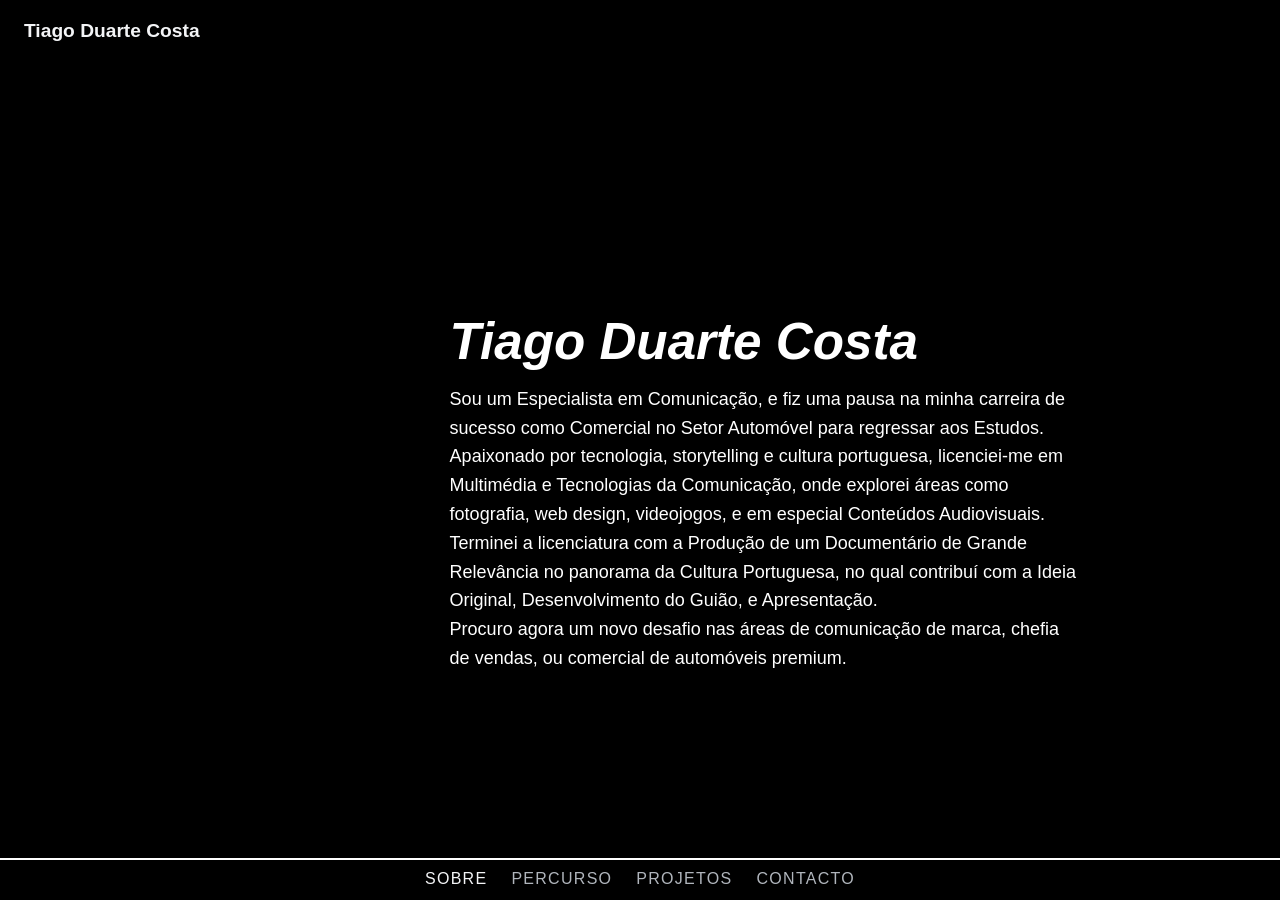
==== index.html @ 8beb22b6 "Redirect Sobre nav to index.html; change bottom-nav aria-label to Início" ====
<!doctype html>
<html lang="pt">
<head>
  <meta charset="utf-8">
  <meta name="viewport" content="width=device-width, initial-scale=1">
  <title>Portefólio Tiago - Sobre</title>
  <meta name="description" content="Portefólio Tiago - Sobre">
  <link rel="preconnect" href="https://fonts.googleapis.com">
  <link rel="preconnect" href="https://fonts.gstatic.com" crossorigin>
  <link href="https://api.fontshare.com/v2/css?f[]=cabinet-grotesk@400,500,700&f[]=general-sans@400,500,600,700&display=swap" rel="stylesheet">
  <link rel="stylesheet" href="./style-scene-cards-2-fixed.css">
</head>
<body>
  <a class="skip-link" href="#mainContent">Saltar para o conteúdo</a>
  <div class="page-background" aria-hidden="true"></div>

  <header class="site-header">
    <a href="./sobre.html" class="brand-mark" aria-label="Portefólio Tiago" data-fullname="Tiago Duarte Costa">Tiago Duarte Costa</a>
  </header>

  <main id="mainContent" class="experience-shell">
    <div class="road-stage">
      <div class="scene-layer" aria-hidden="true"><div class="scene-debug-line"></div></div>

      <div class="car-lane" aria-hidden="true">
        <div id="carWrapper" class="car-wrapper">
          <img id="carImage" class="car-image" src="./car-on.gif" alt="Carro">
        </div>
      </div>

      <section id="sobre" class="panel panel--ghost" aria-label="Sobre">
        <article class="road-card is-visible">
          <div class="road-card-inner">
            <p class="eyebrow"></p>
            <h1>Tiago Duarte Costa</h1>
            <p class="scene-copy">Sou um Especialista em Comunicação, e fiz uma pausa na minha carreira de sucesso como Comercial no Setor Automóvel para regressar aos Estudos. Apaixonado por tecnologia, storytelling e cultura portuguesa, licenciei-me em Multimédia e Tecnologias da Comunicação, onde explorei áreas como fotografia, web design, videojogos, e em especial Conteúdos Audiovisuais. Terminei a licenciatura com a Produção de um Documentário de Grande Relevância no panorama da Cultura Portuguesa, no qual contribuí com a Ideia Original, Desenvolvimento do Guião, e Apresentação.</p>
            <p class="scene-copy">Procuro agora um novo desafio nas áreas de comunicação de marca, chefia de vendas, ou comercial de automóveis premium.</p>
          </div>
        </article>
      </section>
    </div>
  </main>

  <nav class="bottom-nav" aria-label="Início">
    <a data-active="#sobre" href="./index.html" class="is-active">Sobre</a>

    <a data-active="#percurso" href="./percurso.html">Percurso</a>
    <a data-active="#projetos" href="./projetos.html">Projetos</a>
    <a data-active="#contacto" href="./contacto.html">Contacto</a>
  </nav>

  <script src="./shell-car-nav.js" defer></script>
</body>
</html>
---- style-scene-cards-2-fixed.css ----
:root{--text-xs:clamp(.75rem,.7rem + .25vw,.875rem);--text-sm:clamp(.875rem,.8rem + .35vw,1rem);--text-base:clamp(1rem,.95rem + .25vw,1.125rem);--space-2:.5rem;--space-3:.75rem;--space-4:1rem;--space-6:1.5rem;--space-8:2rem;--space-10:2.5rem;--color-bg:#0f1012;--color-text:#f3f4f6;--color-text-muted:#b0b5bc;--color-border:rgba(255,255,255,.1);--radius-full:9999px;--shadow-md:0 12px 32px rgba(0,0,0,.22);--transition-interactive:500ms cubic-bezier(.16,1,.3,1);--font-body:'General Sans',Inter,sans-serif;--font-display:'Cabinet Grotesk',Inter,sans-serif;--scene-baseline:150px;}
*{box-sizing:border-box;margin:0;padding:0}
html{scroll-behavior:smooth}
body{min-height:100dvh;height:100dvh;font-family:var(--font-body);font-size:var(--text-base);line-height:1.6;color:var(--color-text);background:var(--color-bg);overflow-x:hidden;overflow-y:hidden}

img{display:block;max-width:100%}
a,button{transition:all var(--transition-interactive)}
a{text-decoration:none;color:inherit}
.skip-link{position:absolute;left:-9999px}
.skip-link:focus{left:var(--space-4);top:var(--space-4);z-index:100;background:#4f98a3;color:#061115;padding:var(--space-3) var(--space-4);border-radius:.5rem}
.page-background{position:fixed;inset:0;z-index:-3;background:#000000}
.site-header{position:fixed;top:0;left:0;right:0;z-index:20;display:flex;align-items:center;justify-content:space-between;padding:var(--space-4) var(--space-6);pointer-events:none}
.site-header>*{pointer-events:auto}

.brand-mark{color:var(--color-text);font-size:1.2rem;font-weight:700;display:inline-flex;align-items:center;position:relative;white-space:nowrap}
.brand-mark::after{content:attr(data-fullname);position:absolute;left:0;top:50%;transform:translateY(-50%);opacity:0;transition:opacity 1200ms cubic-bezier(.16,1,.3,1)}
.brand-mark:hover::after,.brand-mark:focus-visible::after{opacity:1}
.brand-mark::after{pointer-events:none}
.sound-toggle{color:var(--color-text-muted);background:rgba(22,24,27,.78);border:1px solid var(--color-border);padding:.7rem 1rem;border-radius:var(--radius-full);backdrop-filter:blur(8px)}
.experience-shell,.road-stage,.horizontal-viewport{min-height:100svh;max-height:100svh;}


.road-stage{position:relative}
.scene-layer{position:fixed;inset:0;z-index:2;pointer-events:none}
.car-lane{position:fixed;left:0;right:0;bottom:2.5rem;z-index:6;pointer-events:none}
.car-lane::before{content:'';position:absolute;left:0;right:0;bottom:0;height:2px;background:#ffffff;z-index:1}
.car-wrapper{position:absolute;left:clamp(1.5rem,7vw,8rem);bottom:.1rem;width:min(256px,29vw);aspect-ratio:3 / 1.3;transform-origin:center bottom;will-change:transform;transition:transform 180ms ease;box-shadow:0 10px 24px rgba(0,0,0,0.4);z-index:2;}
.car-image{position:absolute;inset:0;width:100%;height:100%;object-fit:contain;z-index:1}
.horizontal-track{display:flex;width:max-content}
.panel{width:100vw;height:100svh;min-height:100svh;display:flex;align-items:flex-start;justify-content:flex-end;padding:clamp(4rem,8vh,10vh) clamp(4rem,8vw,10rem) 0 0}

.panel--ghost{background:transparent}

/* debug: cores por página */
#sobre{background:#000000;display:flex;align-items:center}
#sobre .road-card{transform:translateX(0) translateY(0) scale(.98);}
#sobre .road-card.is-visible{transform:translateX(0) translateY(0) scale(1);}

/* remove efeito de "sair lateralmente" no mobile para não o card sumir */
@media (max-width:768px){
  #sobre .road-card:not(.is-visible){transform:none;opacity:1;}
}

#percurso{background:#000000}
#projetos{background:#000000;position:relative}
#contacto{background:#000000}

/* ===== Percurso (painel #percurso) ===== */
.percurso-layout{width:100%;height:100%;display:block;padding:0;}
.percurso-title{font-family:var(--font-display);font-size:clamp(2rem,4vw,3.5rem);line-height:1.05;margin:0;padding:0 clamp(1rem,3vw,3rem) 0 clamp(1rem,3vw,3rem);}
.percurso-subtitle{margin-top:0.1rem;padding:0 clamp(1rem,3vw,3rem);font-size:clamp(1rem,1.3vw,1.2rem);color:rgba(255,255,255,.85);font-family:var(--font-body);letter-spacing:.01em;}
#percurso{position:relative;}

/* Linha temporal + 3 círculos */
.percurso-timeline{position:absolute;left:0;right:0;top:calc(100vh - 2.5rem - 98px - 11.0rem);padding:0 clamp(1rem,3vw,3rem);pointer-events:auto;}
.percurso-timeline-line{position:absolute;left:clamp(1rem,3vw,3rem);right:clamp(1rem,3vw,3rem);top:69px;height:5px;background:rgba(255,255,255,.24);transition:opacity 350ms ease, transform 350ms ease;}
/* quando um card está aberto, esconder o traço com suavidade */
#percurso.is-mode-1 .percurso-timeline-line,#percurso.is-mode-2 .percurso-timeline-line{opacity:0;transform:scaleX(.7);}

.percurso-icons{position:relative;display:flex;justify-content:space-between;align-items:flex-end;}
.percurso-point{width:138px;display:flex;flex-direction:column;align-items:center;}
.percurso-date{margin-top:1rem;font-size:var(--text-base);color:#ffffff;opacity:.9;font-family:var(--font-display);}

/* detalhe que abre ao clicar */
.percurso-detail{position:absolute;left:50%;transform:translate(-50%, 10px);right:auto;width:clamp(260px, 62vw, 640px);top:calc(45vh - 60px);margin:0;opacity:0;pointer-events:none;padding:clamp(1.5rem,3vw,2.25rem);border:none;border-radius:1rem;background:transparent;backdrop-filter:none;transition:opacity 350ms ease, transform 350ms ease, filter 350ms ease;}
.percurso-detail.is-open{opacity:1;transform:translate(-50%, 0);pointer-events:auto;}








/* reposicionamento por alvo (entre os botões) */
#percurso.is-mode-1 .percurso-detail[data-open-target="matecanigas"],
#percurso.is-mode-2 .percurso-detail[data-open-target="matecanigas"]{left:33%;transform:translate(-50%, 10px);} 


#percurso.is-mode-1 .percurso-detail[data-open-target="toyota"],
#percurso.is-mode-2 .percurso-detail[data-open-target="toyota"]{left:70%;transform:translate(-50%, 10px);}

@media (max-width:768px){
  /* cards (textos maiores) sempre centrados */
  #sobre .road-card,
  #contacto .contacto-card{
    right:auto;
    left:50%;
    transform:translateX(-50%) translateY(18px) scale(.98);
  }

  #sobre .road-card.is-visible{
    transform:translateX(-50%) translateY(0) scale(1);
    opacity:1;
  }

  /* contacto-card já é exibido via classe `is-visible` no HTML */
  #contacto .contacto-card.is-visible{
    transform:translateX(-50%) translateY(0) scale(1);
    opacity:1;
  }



  /* em telas pequenas queremos o card sempre centrado (sem “left:33% / 70%”) */
  #percurso.is-mode-1 .percurso-detail[data-open-target="matecanigas"],
  #percurso.is-mode-2 .percurso-detail[data-open-target="matecanigas"],
  #percurso.is-mode-1 .percurso-detail[data-open-target="toyota"],
  #percurso.is-mode-2 .percurso-detail[data-open-target="toyota"]{
    left:50%;
    transform:translate(-50%, 10px);
  }

  /* evitar que o overlay desça demais */
  #percurso .percurso-detail{
    top:44vh;
  }
}



.percurso-detail-title{font-family:var(--font-display);font-size:clamp(2rem,4vw,3.5rem);line-height:1.05;color:#ffffff;margin:0 0 var(--space-4);} 

.percurso-detail-title [data-detail-target]{display:none;}
#percurso.is-mode-1 .percurso-detail-title [data-detail-target="matecanigas"],
#percurso.is-mode-2 .percurso-detail-title [data-detail-target="toyota"]{display:inline;}

.percurso-detail-copy{color:rgba(255,255,255,.92);max-width:70ch;margin-bottom:0;}
.percurso-detail-copy [data-detail-target]{display:none;}
#percurso.is-mode-1 .percurso-detail-copy [data-detail-target="matecanigas"],
#percurso.is-mode-2 .percurso-detail-copy [data-detail-target="toyota"]{display:inline;}

/* estados dos botões */
#percurso.is-mode-1 .percurso-point:not([data-target="matecanigas"]) .percurso-icon,
#percurso.is-mode-2 .percurso-point:not([data-target="toyota"]) .percurso-icon{filter:brightness(.35);opacity:.25;transition:opacity 350ms ease, filter 350ms ease;}
#percurso.is-mode-1 .percurso-point:not([data-target="matecanigas"]):not([data-target="ua"]) .percurso-date,
#percurso.is-mode-2 .percurso-point:not([data-target="toyota"]):not([data-target="ua"]) .percurso-date{opacity:.25;transition:opacity 350ms ease, filter 350ms ease;}
#percurso.is-mode-1 .percurso-point[data-target="matecanigas"] .percurso-icon,
#percurso.is-mode-2 .percurso-point[data-target="toyota"] .percurso-icon{filter:none;opacity:1;}

.percurso-icon{width:138px;height:138px;border-radius:9999px;border:1px solid rgba(255,255,255,.2);background:rgba(255,255,255,.06);overflow:hidden;padding:0;cursor:pointer;}
.percurso-icon img{width:100%;height:100%;object-fit:cover;display:block;}

/* ===== Projetos: 3 cards centrais, media grande 16:9 ===== */
#projetos .percurso-layout{position:relative;}
#projetos .percurso-title,
#projetos .percurso-subtitle{text-align:left;}

#projetos .projetos-grid{
  margin:clamp(.75rem,2vh,1.5rem) clamp(1rem,3vw,3rem) 0;
  display:grid;
  grid-template-columns:minmax(130px,1fr) minmax(740px,1.8fr) minmax(220px,1fr);
  gap:1rem;
  align-items:stretch;
}
#projetos .projetos-card{
  border:none;
  border-radius:0;
  background:transparent;
  backdrop-filter:none;
  box-shadow:none;
  min-height:520px;
}

/* DEBUG: cores de fundo dos cards de Projetos */
#projetos .projetos-card--left{background:rgba(255,0,80,.12);}
#projetos .projetos-card--right{background:rgba(0,180,255,.12);}
#projetos .projetos-card--center{background:rgba(140,255,0,.10);}

#projetos .projetos-card--left,
#projetos .projetos-card--right{
  padding:1rem .9rem;
  display:flex;
  flex-direction:column;
  justify-content:space-between;
  gap:1rem;
}

#projetos .projetos-card--right{
  position:relative;
  align-items:stretch;
}
#projetos .projetos-card--center{padding:0;display:flex;align-items:center;justify-content:center;overflow:hidden}

/* DEBUG resize: fazer o card central ocupar mais espaço */
#projetos .projetos-grid{grid-template-columns:minmax(110px,1fr) minmax(740px,2.6fr) minmax(160px,0.9fr)}

#projetos .projetos-card--left{justify-content:space-between}
#projetos .projetos-card--right{justify-content:space-between}


#projetos .projetos-icons-vertical{
  position:static;
  padding:0;
  margin-top:auto;
  display:flex;
  flex-direction:row;
  justify-content:center;
  align-items:center;
  gap:.9rem;
  width:100%;
}
#projetos .projeto-point{width:auto;display:flex;align-items:center;justify-content:center}
#projetos .projeto-icon{width:92px;height:92px;border-radius:9999px;border:none;background:transparent;overflow:hidden;padding:0;cursor:pointer;display:grid;place-items:center}
#projetos .projeto-icon img{width:100%;height:100%;object-fit:cover;display:block}
#projetos .projeto-point:not(.is-active) .projeto-icon{filter:brightness(.45);opacity:.45}
#projetos .projeto-point.is-active .projeto-icon{filter:none;opacity:1}

#projetos .projetos-media-wrap{
  width:100%;
  height:100%;
  display:flex;
  align-items:center;
  justify-content:center;
}
#projetos .projetos-media{
  position:relative;
  width:100%;
  max-width:100%;
  aspect-ratio:16/9;
  border-radius:0;
  overflow:hidden;
  border:none;
  background:transparent;
}
#projetos .projetos-media-item{position:absolute;inset:0;opacity:0;pointer-events:none;transition:opacity 260ms ease}
#projetos .projetos-media-item.is-active{opacity:1;pointer-events:auto}
#projetos .projetos-media-item img,
#projetos .projetos-media-item video{width:100%;height:100%;object-fit:contain;display:block}
#projetos .projetos-media-item iframe{
  width:100%;
  height:100%;
  border:0;
  display:block;
}

#projetos .projetos-bottom-nav{
  display:flex;
  gap:.9rem;
  justify-content:center;
  align-items:center;
  order:1;
  margin-top:auto;
  margin-bottom:0;
  width:100%;
}



#projetos .projetos-particular-categories{
  display:flex;
  flex-direction:row;
  justify-content:center;
  align-items:center;
  gap:.9rem;
  width:100%;
  margin-top:auto;
}


#projetos .projetos-item-summary{
  order:2;
  flex:0 0 auto;
  width:100%;
  display:flex;
  flex-direction:column;
  justify-content:flex-end;
  align-items:center;
}

#projetos .projetos-particular-summaries{
  width:100%;
  display:flex;
  flex-direction:column;
  justify-content:flex-end;
  margin-top:auto;
}

#projetos .projetos-left-text-stack{
  width:100%;
  display:flex;
  flex-direction:column;
  justify-content:flex-end;
  flex:1;
}

/* Botões/categorias no card esquerdo (apenas descrição geral) */
#projetos .projetos-particular-summaries{
  width:100%;
  display:flex;
  flex-direction:column;
  justify-content:flex-end;
  align-items:center;
  gap:.9rem;
}


#projetos .projetos-particular-summaries .projetos-item-summary-text.is-active,
#projetos .projetos-particular-summaries .projetos-item-summary-text{
  display:block;
}

#projetos .projetos-detail-card{
  width:100%;
  display:flex;
  flex-direction:column;
  gap:1rem;
}




#projetos .projetos-nav-btn{
  width:92px;
  height:92px;
  border:none;
  border-radius:9999px;
  background:transparent;
  color:#fff;
  padding:0;
  cursor:pointer;
  display:grid;
  place-items:center;
}
#projetos .projetos-nav-btn img{width:100%;height:100%;object-fit:cover;display:block;border-radius:9999px}
#projetos .projetos-item-summary-text{display:none;color:rgba(255,255,255,.95);text-align:left}
#projetos .projetos-item-summary-text.is-active{display:block}
#projetos .projetos-item-summary-text h2{font-family:var(--font-display);font-size:clamp(1.1rem,2.1vw,1.55rem);color:#fff;margin:0 0 .25rem;line-height:1.15;font-style:normal}
#projetos .projetos-item-summary-text p{font-size:var(--text-base);color:rgba(255,255,255,.92);margin:0}


#projetos .projetos-detail-card,
#projetos .projetos-item-summary{
  width:100%;
  flex:1;
  display:flex;
  align-items:center;
  text-align:left;
}
#projetos .projetos-detail-item{display:none}
#projetos .projetos-detail-item.is-active{display:block}
#projetos .projetos-detail-item h3{
  font-family:var(--font-display);
  font-size:clamp(1.2rem,2.2vw,1.6rem);
  margin:0 0 .35rem;
  color:#fff;
}
#projetos .projetos-detail-item p,
#projetos .projetos-item-summary-text{
  max-width:40ch;
  margin:0;
  text-align:left;
  font-family:var(--font-body);
  font-size:var(--text-base);
  line-height:1.5;
  color:rgba(255,255,255,.92);
}

@media (max-width:1280px){
  #projetos .projetos-grid{grid-template-columns:minmax(120px,.9fr) minmax(620px,1.6fr) minmax(210px,.9fr)}
  #projetos .projetos-card{min-height:470px}
}
@media (max-width:900px){
  .percurso-icon{width:78px;height:78px;}
  .panel{height:100svh;min-height:100svh;}

  .percurso-icons{margin-top:10vh;}
  #projetos .projetos-grid{
    grid-template-columns:1fr;
    gap:.8rem;
  }
  #projetos .projetos-card{min-height:auto}
  #projetos .projetos-card--left{order:1;justify-content:flex-start}
  #projetos .projetos-card--center{order:2;padding:0}
  #projetos .projetos-card--right{order:3}
  #projetos .projetos-icons-vertical{margin-top:0;flex-direction:row;justify-content:center}
  #projetos .projeto-icon{width:78px;height:78px}
  #projetos .projetos-nav-btn{width:78px;height:78px}
}
@media (max-width:480px){
  .percurso-icon{width:66px;height:66px;}
  .percurso-icons{margin-top:9vh;}
  #projetos .projeto-icon{width:66px;height:66px}
  #projetos .projetos-nav-btn{width:66px;height:66px}
}

.road-card{width:min(700px,78vw);opacity:1;transform:translateX(0) translateY(18px) scale(.98);transition:transform 500ms ease;position:relative;right:clamp(2rem,5vw,5rem);left:auto}
.road-card.is-visible{transform:translateX(0) translateY(0) scale(1)}
/* Quando não está ativo, sai lateralmente sem fade */
.road-card:not(.is-visible){transform:translateX(-12vw) translateY(0) scale(.98)}
.road-card-inner{background:transparent;border:none;border-radius:1rem;padding:clamp(1.5rem,3vw,2.25rem);box-shadow:none;backdrop-filter:none}
.eyebrow{font-size:var(--text-xs);text-transform:uppercase;letter-spacing:.16em;color:#ffffff;margin-bottom:var(--space-4)}

h1{font-family:var(--font-display);font-style:italic;line-height:1.05;margin:0 0 var(--space-4);font-size:clamp(2rem,4vw,3.5rem);color:#ffffff}
h2{font-family:var(--font-display);line-height:1.05;margin:0 0 var(--space-4);font-size:clamp(1.75rem,3vw,2.75rem);color:#ffffff}

/* evitar que o título dentro do card de percurso exploda tamanho */
.percurso-detail-title{font-size:inherit}

p{margin:0;color:#ffffff;max-width:64ch}
.scene-copy{max-width:64ch}
.chip-row,.contact-list{display:flex;flex-wrap:wrap;gap:var(--space-3);margin-top:var(--space-6)}
.chip-row span,.contact-list a{border:1px solid var(--color-border);background:rgba(255,255,255,.02);border-radius:var(--radius-full);padding:.8rem 1rem;color:#ffffff}

.bottom-nav{position:fixed;left:50%;bottom:.75rem;transform:translateX(-50%);z-index:20;display:flex;gap:var(--space-6);flex-wrap:wrap;justify-content:center;padding:0;margin-top:0;background:transparent;border:none;border-radius:0;backdrop-filter:none;max-width:calc(100vw - 1.5rem);width:auto}
.bottom-nav a{display:inline-flex;align-items:center;justify-content:center;padding:0;border-radius:0;color:var(--color-text-muted);font-size:var(--text-sm);text-transform:uppercase;letter-spacing:.08em;white-space:nowrap;text-align:center;line-height:1.2;min-width:0;}
.bottom-nav a.is-active,.bottom-nav a:hover{color:var(--color-text);background:transparent}
/* ===== Contacto ===== */
#contacto .contacto-layout{
  position:relative;
  min-height:100%;
  display:block;
}
#contacto .contacto-card{
  width:min(700px,78vw);
  margin:clamp(2rem,8vh,5rem) 0 0 auto;
  right:auto;
  left:auto;
}
#contacto .contacto-card .road-card-inner{
  min-height:360px;
  display:flex;
  flex-direction:column;
  justify-content:space-between;
}
#contacto .contacto-bottom-links{
  margin-top:2rem;
  width:100%;
  display:flex;
  align-items:center;
  justify-content:center;
  gap:1.2rem;
}
#contacto .contacto-icon-link{
  width:86px;
  height:86px;
  display:grid;
  place-items:center;
  border:none;
  background:transparent;
  padding:0;
}
#contacto .contacto-icon-link img{
  width:100%;
  height:100%;
  object-fit:contain;
  display:block;
}


@media (max-width:900px){
  .page-background{background-size:auto;background-position:center}
  .car-wrapper{width:min(160px,36vw);bottom:0;left:clamp(1rem,6vw,2.5rem)}
  .road-card{width:min(90vw,700px);right:1rem;left:auto;display:none}
  #contacto .contacto-card{display:block;width:min(90vw,700px);right:1rem;left:auto}
  #contacto .contacto-bottom-links{bottom:calc(2.5rem + 2.4rem);gap:1rem}
  #contacto .contacto-icon-link{width:74px;height:74px}
  .panel{padding:10vh 1rem}
  .bottom-nav{gap:1.25rem;bottom:.85rem;max-width:calc(100vw - 2rem)}
  .bottom-nav a{font-size:.9rem}
}
@media (max-width:640px){
  .car-wrapper{width:min(110px,26vw);bottom:0;left:1.25rem}
  .panel{height:100svh;min-height:100svh;}

  #contacto .contacto-icon-link{width:66px;height:66px}
  .panel{padding:10vh .75rem}
  .bottom-nav{gap:1rem;bottom:.75rem;max-width:calc(100vw - 1.5rem)}
  .bottom-nav a{font-size:.85rem}
}
@media (max-width:480px){
  .car-wrapper{width:min(110px,42vw);bottom:0;left:1rem}
  .panel{height:100svh;min-height:100svh;}

  .panel{padding:9vh .75rem}
  .road-card{width:min(96vw,600px);right:.75rem;display:none}
  #contacto .contacto-card{display:block;width:min(96vw,600px);right:.75rem;left:auto}
  #contacto .contacto-bottom-links{bottom:calc(2.5rem + 2.1rem);gap:.8rem}
  #contacto .contacto-icon-link{width:58px;height:58px}

  /* Navegação: impedir quebra para 2 linhas em 375px */
  .bottom-nav{
    gap:.65rem;
    bottom:.65rem;
    max-width:calc(100vw - 1rem);
    flex-wrap:nowrap;
    white-space:nowrap;
    overflow:hidden;
  }
  .bottom-nav a{
    font-size:.78rem;
    white-space:nowrap;
    flex:0 0 auto;
    line-height:1;
  }
}
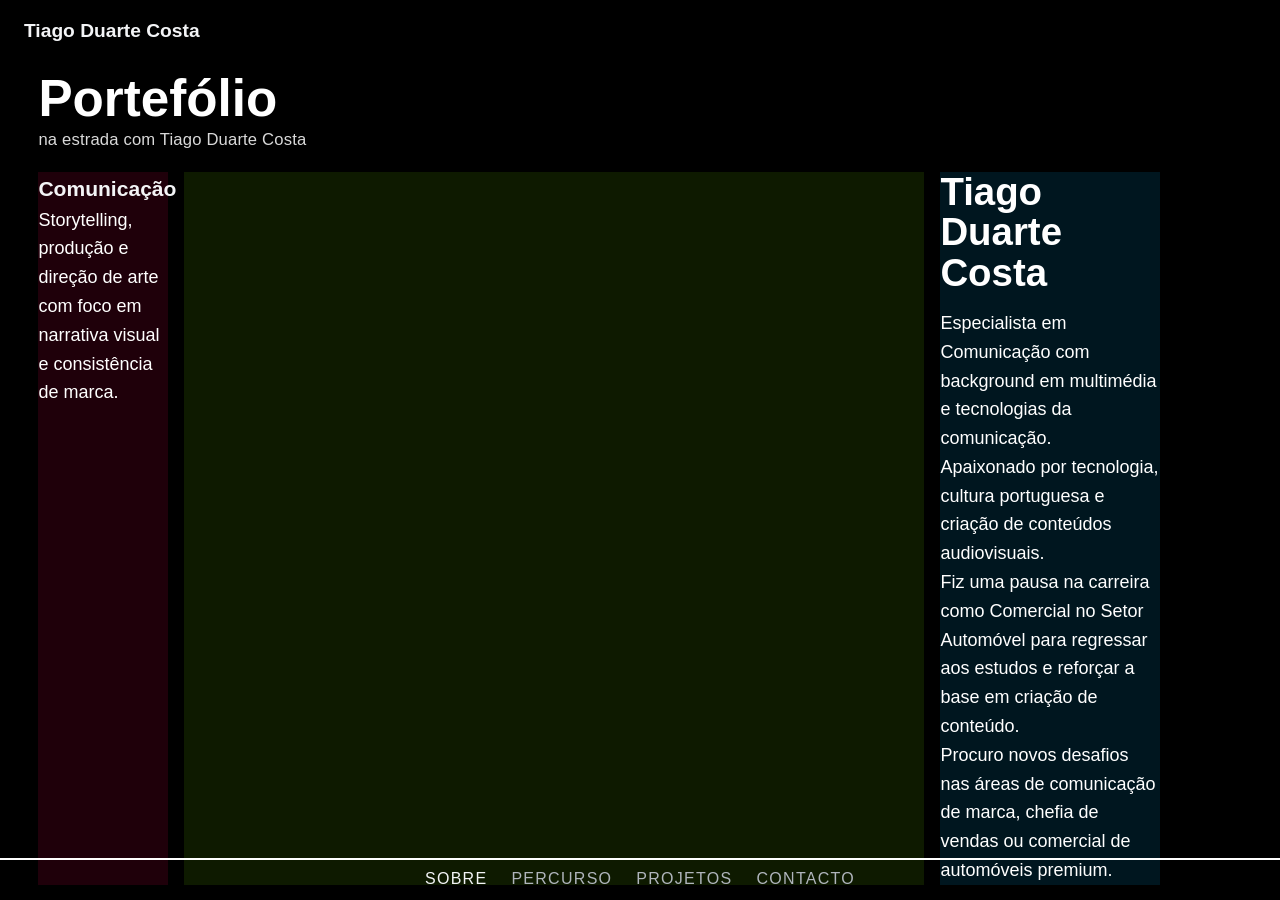
==== commit 306d3918: "Unify 3-card grid across pages; refactor percurso" ====
--- a/index.html
+++ b/index.html
@@ -29,17 +29,45 @@
       </div>
 
       <section id="sobre" class="panel panel--ghost" aria-label="Sobre">
-        <article class="road-card is-visible">
-          <div class="road-card-inner">
-            <p class="eyebrow"></p>
-            <h1>Tiago Duarte Costa</h1>
-            <p class="scene-copy">Sou um Especialista em Comunicação, e fiz uma pausa na minha carreira de sucesso como Comercial no Setor Automóvel para regressar aos Estudos. Apaixonado por tecnologia, storytelling e cultura portuguesa, licenciei-me em Multimédia e Tecnologias da Comunicação, onde explorei áreas como fotografia, web design, videojogos, e em especial Conteúdos Audiovisuais. Terminei a licenciatura com a Produção de um Documentário de Grande Relevância no panorama da Cultura Portuguesa, no qual contribuí com a Ideia Original, Desenvolvimento do Guião, e Apresentação.</p>
-            <p class="scene-copy">Procuro agora um novo desafio nas áreas de comunicação de marca, chefia de vendas, ou comercial de automóveis premium.</p>
+        <div class="percurso-layout sobre-layout" aria-label="Conteúdo Sobre">
+          <h1 class="percurso-title">Portefólio</h1>
+          <div class="percurso-subtitle">na estrada com Tiago Duarte Costa</div>
+
+          <div class="projetos-grid sobre-grid" aria-live="polite">
+            <article class="projetos-card projetos-card--left" aria-label="Descrição sobre (esquerda)">
+              <div class="projetos-detail-card">
+                <div class="projetos-detail-item is-active" data-projeto-detail="sobre-left">
+                  <h3>Comunicação</h3>
+                  <p>Storytelling, produção e direção de arte com foco em narrativa visual e consistência de marca.</p>
+                </div>
+              </div>
+            </article>
+
+            <article class="projetos-card projetos-card--center" aria-label="Resumo sobre (centro)">
+              <div class="road-card-inner">
+                <p class="eyebrow"></p>
+
+              </div>
+            </article>
+
+            <article class="projetos-card projetos-card--right" aria-label="Texto sobre (direita)">
+              <div class="projetos-bottom-nav" aria-label="Conteúdo sobre">
+                <div class="projetos-detail-item is-active" data-projeto-detail="sobre-right">
+                  <h2>Tiago Duarte Costa</h2>
+                  <p class="scene-copy">Especialista em Comunicação com background em multimédia e tecnologias da comunicação.</p>
+                  <p class="scene-copy">Apaixonado por tecnologia, cultura portuguesa e criação de conteúdos audiovisuais.</p>
+                  <p>Fiz uma pausa na carreira como Comercial no Setor Automóvel para regressar aos estudos e reforçar a base em criação de conteúdo.</p>
+                  <p class="scene-copy">Procuro novos desafios nas áreas de comunicação de marca, chefia de vendas ou comercial de automóveis premium.</p>
+                </div>
+              </div>
+            </article>
           </div>
-        </article>
+        </div>
       </section>
+
     </div>
   </main>
+
 
   <nav class="bottom-nav" aria-label="Início">
     <a data-active="#sobre" href="./index.html" class="is-active">Sobre</a>
--- a/style-scene-cards-2-fixed.css
+++ b/style-scene-cards-2-fixed.css
@@ -45,25 +45,35 @@
 #projetos{background:#000000;position:relative}
 #contacto{background:#000000}
 
+/* ===== Layout comum: 3 cards alinhados horizontalmente (como Projetos) ===== */
+/* mantém o padrão do #projetos.projetos-grid */
+.percurso-layout{width:100%;height:100%;display:block;padding:0;}
+
+/* sobre/contacto usam o mesmo grid “projetos” */
+#sobre .sobre-grid,
+#contacto .contacto-grid,
+#percurso .percurso-grid{ }
+
 /* ===== Percurso (painel #percurso) ===== */
-.percurso-layout{width:100%;height:100%;display:block;padding:0;}
+
 .percurso-title{font-family:var(--font-display);font-size:clamp(2rem,4vw,3.5rem);line-height:1.05;margin:0;padding:0 clamp(1rem,3vw,3rem) 0 clamp(1rem,3vw,3rem);}
 .percurso-subtitle{margin-top:0.1rem;padding:0 clamp(1rem,3vw,3rem);font-size:clamp(1rem,1.3vw,1.2rem);color:rgba(255,255,255,.85);font-family:var(--font-body);letter-spacing:.01em;}
 #percurso{position:relative;}
 
-/* Linha temporal + 3 círculos */
-.percurso-timeline{position:absolute;left:0;right:0;top:calc(100vh - 2.5rem - 98px - 11.0rem);padding:0 clamp(1rem,3vw,3rem);pointer-events:auto;}
-.percurso-timeline-line{position:absolute;left:clamp(1rem,3vw,3rem);right:clamp(1rem,3vw,3rem);top:69px;height:5px;background:rgba(255,255,255,.24);transition:opacity 350ms ease, transform 350ms ease;}
-/* quando um card está aberto, esconder o traço com suavidade */
-#percurso.is-mode-1 .percurso-timeline-line,#percurso.is-mode-2 .percurso-timeline-line{opacity:0;transform:scaleX(.7);}
-
-.percurso-icons{position:relative;display:flex;justify-content:space-between;align-items:flex-end;}
+/* ===== Percurso (novo): sem timeline/overlay antigo; depende dos cards (center + right) ===== */
+.percurso-timeline{display:none;}
+.percurso-icons{display:none;}
+.percurso-detail{display:none;}
+
+#percurso .percurso-grid{width:100%;}
+#percurso .projetos-card{min-height:520px;}
+#percurso .projetos-card--center{padding:0;display:flex;align-items:center;justify-content:center;overflow:hidden}
+#percurso .road-card-inner{background:transparent;min-height:420px;display:flex;flex-direction:column;justify-content:flex-end;}
+#percurso .percurso-left-actions{display:flex;flex-direction:column;gap:1.25rem;align-items:center;justify-content:flex-start;padding-top:clamp(1rem,4vh,3rem);}
+
 .percurso-point{width:138px;display:flex;flex-direction:column;align-items:center;}
 .percurso-date{margin-top:1rem;font-size:var(--text-base);color:#ffffff;opacity:.9;font-family:var(--font-display);}
 
-/* detalhe que abre ao clicar */
-.percurso-detail{position:absolute;left:50%;transform:translate(-50%, 10px);right:auto;width:clamp(260px, 62vw, 640px);top:calc(45vh - 60px);margin:0;opacity:0;pointer-events:none;padding:clamp(1.5rem,3vw,2.25rem);border:none;border-radius:1rem;background:transparent;backdrop-filter:none;transition:opacity 350ms ease, transform 350ms ease, filter 350ms ease;}
-.percurso-detail.is-open{opacity:1;transform:translate(-50%, 0);pointer-events:auto;}
 
 
 
@@ -81,7 +91,9 @@
 #percurso.is-mode-2 .percurso-detail[data-open-target="toyota"]{left:70%;transform:translate(-50%, 10px);}
 
 @media (max-width:768px){
-  /* cards (textos maiores) sempre centrados */
+  /* mobile: empilhar os 3 cards e manter largura controlada */
+  .scene-cards-3{grid-template-columns:1fr;gap:0;}
+
   #sobre .road-card,
   #contacto .contacto-card{
     right:auto;
@@ -89,16 +101,18 @@
     transform:translateX(-50%) translateY(18px) scale(.98);
   }
 
+
   #sobre .road-card.is-visible{
-    transform:translateX(-50%) translateY(0) scale(1);
+    transform:translateX(-50%) translateY(-50%) scale(1);
     opacity:1;
   }
 
   /* contacto-card já é exibido via classe `is-visible` no HTML */
   #contacto .contacto-card.is-visible{
-    transform:translateX(-50%) translateY(0) scale(1);
+    transform:translateX(-50%) translateY(-50%) scale(1);
     opacity:1;
   }
+
 
 
 
@@ -146,13 +160,17 @@
 #projetos .percurso-title,
 #projetos .percurso-subtitle{text-align:left;}
 
-#projetos .projetos-grid{
+#projetos .projetos-grid,
+.sobre-grid,
+.contacto-grid,
+.percurso-grid{
   margin:clamp(.75rem,2vh,1.5rem) clamp(1rem,3vw,3rem) 0;
   display:grid;
   grid-template-columns:minmax(130px,1fr) minmax(740px,1.8fr) minmax(220px,1fr);
   gap:1rem;
   align-items:stretch;
 }
+
 #projetos .projetos-card{
   border:none;
   border-radius:0;
@@ -166,6 +184,21 @@
 #projetos .projetos-card--left{background:rgba(255,0,80,.12);}
 #projetos .projetos-card--right{background:rgba(0,180,255,.12);}
 #projetos .projetos-card--center{background:rgba(140,255,0,.10);}
+
+/* DEBUG: cores de fundo por cards (reaproveitado para manter consistência) */
+#sobre .projetos-card--left{background:rgba(255,0,80,.12);}
+#sobre .projetos-card--center{background:rgba(140,255,0,.10);}
+#sobre .projetos-card--right{background:rgba(0,180,255,.12);}
+
+#percurso .projetos-card--left{background:rgba(255,0,80,.12);}
+#percurso .projetos-card--center{background:rgba(140,255,0,.10);}
+#percurso .projetos-card--right{background:rgba(0,180,255,.12);}
+
+#contacto .projetos-card--left{background:rgba(255,0,80,.12);}
+#contacto .projetos-card--center{background:rgba(140,255,0,.10);}
+#contacto .projetos-card--right{background:rgba(0,180,255,.12);}
+
+
 
 #projetos .projetos-card--left,
 #projetos .projetos-card--right{
@@ -391,7 +424,29 @@
 .road-card-inner{background:transparent;border:none;border-radius:1rem;padding:clamp(1.5rem,3vw,2.25rem);box-shadow:none;backdrop-filter:none}
 .eyebrow{font-size:var(--text-xs);text-transform:uppercase;letter-spacing:.16em;color:#ffffff;margin-bottom:var(--space-4)}
 
-h1{font-family:var(--font-display);font-style:italic;line-height:1.05;margin:0 0 var(--space-4);font-size:clamp(2rem,4vw,3.5rem);color:#ffffff}
+h1{font-family:var(--font-display);font-style:normal;line-height:1.05;margin:0 0 var(--space-4);font-size:clamp(2rem,4vw,3.5rem);color:#ffffff}
+
+/* H1 dentro das cards (não itálico): “h2 identico ao texto normal mas bold e um pouco maior” */
+.card-title{
+  font-family:var(--font-display);
+  font-style:normal;
+  font-weight:700;
+  font-size:clamp(1.1rem,1.35vw,1.35rem);
+  line-height:1.15;
+  margin:0 0 .35rem;
+  color:#ffffff;
+}
+
+/* Evitar que qualquer h1 dentro de cards (percurso) reapareça estilo global */
+#percurso .projetos-card h1{
+  font-size:inherit;
+  font-family:inherit;
+  font-style:normal;
+  font-weight:700;
+  margin:0 0 .35rem;
+}
+
+
 h2{font-family:var(--font-display);line-height:1.05;margin:0 0 var(--space-4);font-size:clamp(1.75rem,3vw,2.75rem);color:#ffffff}
 
 /* evitar que o título dentro do card de percurso exploda tamanho */
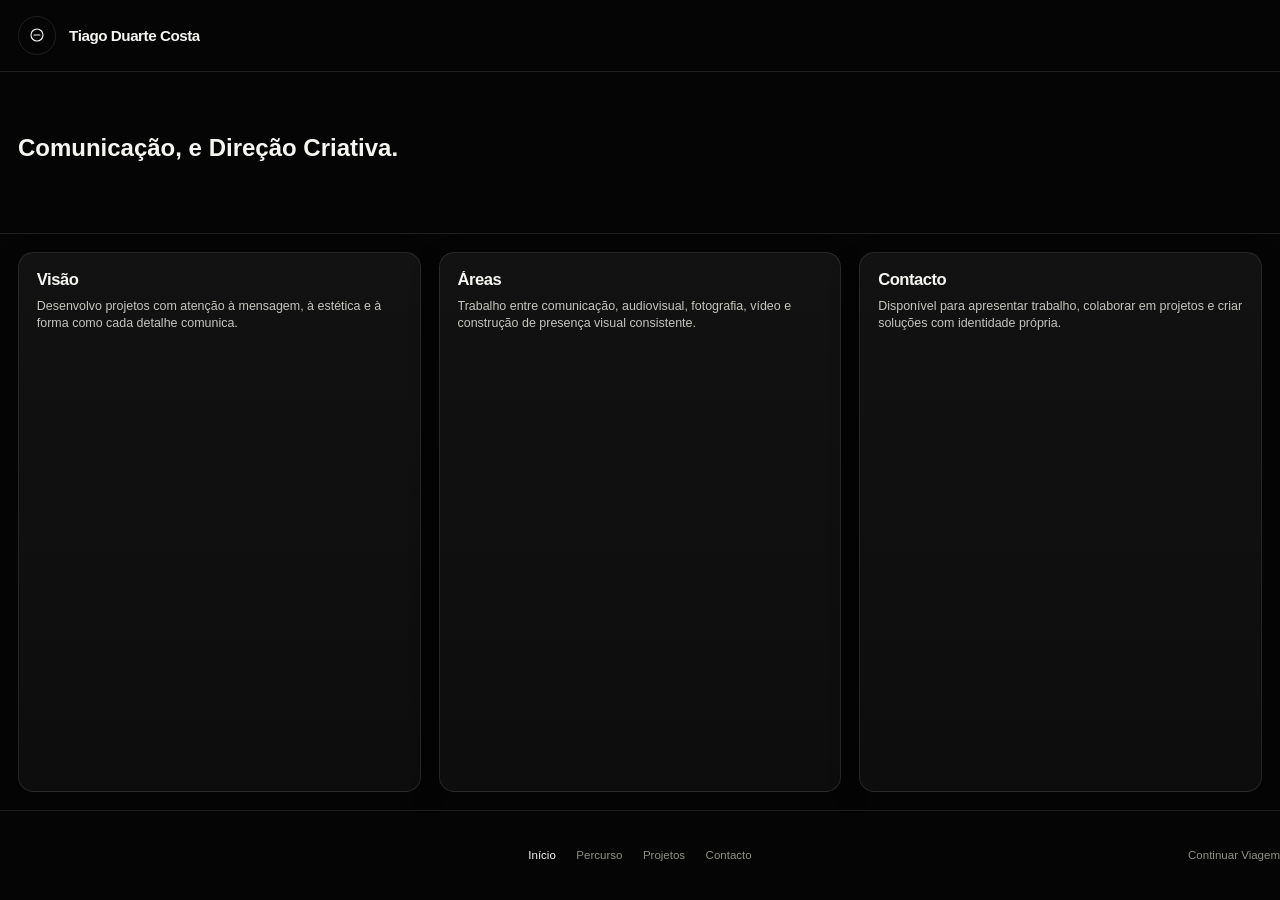
==== commit b8a7a7e1: "atualização do site" ====
--- a/index.html
+++ b/index.html
@@ -1,83 +1,84 @@
-<!doctype html>
+<!DOCTYPE html>
 <html lang="pt">
 <head>
-  <meta charset="utf-8">
-  <meta name="viewport" content="width=device-width, initial-scale=1">
-  <title>Portefólio Tiago - Sobre</title>
-  <meta name="description" content="Portefólio Tiago - Sobre">
-  <link rel="preconnect" href="https://fonts.googleapis.com">
-  <link rel="preconnect" href="https://fonts.gstatic.com" crossorigin>
-  <link href="https://api.fontshare.com/v2/css?f[]=cabinet-grotesk@400,500,700&f[]=general-sans@400,500,600,700&display=swap" rel="stylesheet">
-  <link rel="stylesheet" href="./style-scene-cards-2-fixed.css">
+  <meta charset="UTF-8">
+  <meta name="viewport" content="width=device-width, initial-scale=1.0">
+  <title>Tiago Duarte Costa — Index</title>
+  <link rel="stylesheet" href="style.css">
 </head>
 <body>
-  <a class="skip-link" href="#mainContent">Saltar para o conteúdo</a>
-  <div class="page-background" aria-hidden="true"></div>
+  <div class="page">
 
-  <header class="site-header">
-    <a href="./sobre.html" class="brand-mark" aria-label="Portefólio Tiago" data-fullname="Tiago Duarte Costa">Tiago Duarte Costa</a>
-  </header>
+    <header class="site-header">
+      <div class="site-header__inner">
+        <div class="site-logo" aria-label="Logo">
+          <!-- meter logo aqui -->
+          <svg width="18" height="18" viewBox="0 0 24 24" fill="none" aria-hidden="true">
+            <circle cx="12" cy="12" r="8" stroke="currentColor" stroke-width="1.5"/>
+            <path d="M8 12h8" stroke="currentColor" stroke-width="1.5" stroke-linecap="round"/>
+          </svg>
+        </div>
+        <p class="site-name">Tiago Duarte Costa</p>
+      </div>
+    </header>
 
-  <main id="mainContent" class="experience-shell">
-    <div class="road-stage">
-      <div class="scene-layer" aria-hidden="true"><div class="scene-debug-line"></div></div>
+    <section class="hero">
+      <div class="hero__inner">
+        <h2>Comunicação, e Direção Criativa.</h2>
+        <p></p>
+      </div>
+    </section>
 
-      <div class="car-lane" aria-hidden="true">
-        <div id="carWrapper" class="car-wrapper">
-          <img id="carImage" class="car-image" src="./car-on.gif" alt="Carro">
+    <main class="cards-section">
+      <div class="cards-section__inner">
+        <section class="cards-grid">
+
+          <article class="card">
+            <div class="card__content">
+              <h2>Visão</h2>
+              <p>Desenvolvo projetos com atenção à mensagem, à estética e à forma como cada detalhe comunica.</p>
+            </div>
+          </article>
+
+          <article class="card">
+            <div class="card__content">
+              <h2>Áreas</h2>
+              <p>Trabalho entre comunicação, audiovisual, fotografia, vídeo e construção de presença visual consistente.</p>
+            </div>
+          </article>
+
+          <article class="card">
+            <div class="card__content">
+              <h2>Contacto</h2>
+              <p>Disponível para apresentar trabalho, colaborar em projetos e criar soluções com identidade própria.</p>
+            </div>
+          </article>
+
+        </section>
+      </div>
+    </main>
+
+    <nav class="bottom-nav" aria-label="Navegação principal">
+      <div class="bottom-nav__inner">
+
+        <div class="bottom-nav__side bottom-nav__side--left is-hidden">
+          <a href="index.html">Voltar Atrás</a>
         </div>
+
+        <div class="bottom-nav__center">
+          <a href="index.html" class="is-active">Início</a>
+          <a href="percurso.html">Percurso</a>
+          <a href="projetos.html">Projetos</a>
+          <a href="contacto.html">Contacto</a>
+        </div>
+
+        <div class="bottom-nav__side bottom-nav__side--right">
+          <a href="percurso.html">Continuar Viagem</a>
+        </div>
+
       </div>
+    </nav>
 
-      <section id="sobre" class="panel panel--ghost" aria-label="Sobre">
-        <div class="percurso-layout sobre-layout" aria-label="Conteúdo Sobre">
-          <h1 class="percurso-title">Portefólio</h1>
-          <div class="percurso-subtitle">na estrada com Tiago Duarte Costa</div>
-
-          <div class="projetos-grid sobre-grid" aria-live="polite">
-            <article class="projetos-card projetos-card--left" aria-label="Descrição sobre (esquerda)">
-              <div class="projetos-detail-card">
-                <div class="projetos-detail-item is-active" data-projeto-detail="sobre-left">
-                  <h3>Comunicação</h3>
-                  <p>Storytelling, produção e direção de arte com foco em narrativa visual e consistência de marca.</p>
-                </div>
-              </div>
-            </article>
-
-            <article class="projetos-card projetos-card--center" aria-label="Resumo sobre (centro)">
-              <div class="road-card-inner">
-                <p class="eyebrow"></p>
-
-              </div>
-            </article>
-
-            <article class="projetos-card projetos-card--right" aria-label="Texto sobre (direita)">
-              <div class="projetos-bottom-nav" aria-label="Conteúdo sobre">
-                <div class="projetos-detail-item is-active" data-projeto-detail="sobre-right">
-                  <h2>Tiago Duarte Costa</h2>
-                  <p class="scene-copy">Especialista em Comunicação com background em multimédia e tecnologias da comunicação.</p>
-                  <p class="scene-copy">Apaixonado por tecnologia, cultura portuguesa e criação de conteúdos audiovisuais.</p>
-                  <p>Fiz uma pausa na carreira como Comercial no Setor Automóvel para regressar aos estudos e reforçar a base em criação de conteúdo.</p>
-                  <p class="scene-copy">Procuro novos desafios nas áreas de comunicação de marca, chefia de vendas ou comercial de automóveis premium.</p>
-                </div>
-              </div>
-            </article>
-          </div>
-        </div>
-      </section>
-
-    </div>
-  </main>
-
-
-  <nav class="bottom-nav" aria-label="Início">
-    <a data-active="#sobre" href="./index.html" class="is-active">Sobre</a>
-
-    <a data-active="#percurso" href="./percurso.html">Percurso</a>
-    <a data-active="#projetos" href="./projetos.html">Projetos</a>
-    <a data-active="#contacto" href="./contacto.html">Contacto</a>
-  </nav>
-
-  <script src="./shell-car-nav.js" defer></script>
+  </div>
 </body>
-</html>
-
+</html>
--- a/style.css
+++ b/style.css
@@ -0,0 +1,596 @@
+/* =========================================================
+   PORTFÓLIO TIAGO — BASE RESPONSIVA SEM SCROLL
+   Estrutura prevista:
+   body > .page
+          > header.site-header
+          > section.hero
+          > section.cards-section
+          > nav.bottom-nav
+   ========================================================= */
+
+:root {
+  --bg: #050505;
+  --surface: #0d0d0d;
+  --surface-2: #121212;
+  --border: rgba(255, 255, 255, 0.1);
+  --text: #f5f5f2;
+  --text-soft: #c6c6bf;
+  --text-muted: #8f8f88;
+  --accent: #ffffff;
+
+  --radius: clamp(12px, 1.2vw, 20px);
+
+  --space-1: clamp(0.35rem, 0.45vw, 0.5rem);
+  --space-2: clamp(0.5rem, 0.7vw, 0.8rem);
+  --space-3: clamp(0.75rem, 1vw, 1rem);
+  --space-4: clamp(1rem, 1.4vw, 1.35rem);
+  --space-5: clamp(1.25rem, 1.8vw, 1.8rem);
+  --space-6: clamp(1.5rem, 2.4vw, 2.4rem);
+
+  --header-h: clamp(58px, 8vh, 84px);
+  --hero-h: clamp(96px, 18vh, 180px);
+  --nav-h: clamp(68px, 10vh, 92px);
+
+  --name-size: clamp(0.95rem, 1vw, 1.15rem);
+  --h1-size: clamp(1.4rem, 3vw, 3.2rem);
+  --h2-size: clamp(1rem, 1.3vw, 1.35rem);
+  --p-size: clamp(0.78rem, 0.95vw, 1rem);
+  --nav-size: clamp(0.72rem, 0.85vw, 0.92rem);
+
+  --content-max: 1400px;
+  --shadow: 0 12px 30px rgba(0, 0, 0, 0.22);
+  --transition: 180ms cubic-bezier(0.16, 1, 0.3, 1);
+}
+
+*,
+*::before,
+*::after {
+  box-sizing: border-box;
+}
+
+html {
+  height: 100%;
+  -webkit-text-size-adjust: 100%;
+  text-size-adjust: 100%;
+}
+
+body {
+  margin: 0;
+  min-height: 100dvh;
+  height: 100dvh;
+  overflow: hidden;
+  background: var(--bg);
+  color: var(--text);
+  font-family: Inter, Arial, Helvetica, sans-serif;
+}
+
+img,
+svg {
+  display: block;
+  max-width: 100%;
+}
+
+a {
+  color: inherit;
+  text-decoration: none;
+}
+
+button {
+  font: inherit;
+}
+
+h1,
+h2,
+p {
+  margin: 0;
+  text-align: left;
+}
+
+.page {
+  width: 100%;
+  height: 100dvh;
+  display: grid;
+  grid-template-rows: var(--header-h) var(--hero-h) 1fr var(--nav-h);
+  overflow: hidden;
+}
+
+/* =========================================================
+   HEADER
+   ========================================================= */
+
+.site-header {
+  min-height: 0;
+  border-bottom: 1px solid var(--border);
+  padding-inline: var(--space-4);
+  display: flex;
+  align-items: center;
+}
+
+.site-header__inner {
+  width: min(100%, var(--content-max));
+  margin-inline: auto;
+  display: flex;
+  align-items: center;
+  gap: var(--space-3);
+  min-width: 0;
+}
+
+.site-logo {
+  width: clamp(34px, 3vw, 46px);
+  height: clamp(34px, 3vw, 46px);
+  border: 1px solid var(--border);
+  border-radius: 999px;
+  display: grid;
+  place-items: center;
+  flex: 0 0 auto;
+}
+
+.site-name {
+  font-size: var(--name-size);
+  font-weight: 650;
+  letter-spacing: -0.03em;
+  white-space: nowrap;
+  overflow: hidden;
+  text-overflow: ellipsis;
+}
+
+/* =========================================================
+   HERO
+   ========================================================= */
+
+.hero {
+  min-height: 0;
+  border-bottom: 1px solid var(--border);
+  padding-inline: var(--space-4);
+  display: flex;
+  align-items: center;
+}
+
+.hero__inner {
+  width: min(100%, var(--content-max));
+  margin-inline: auto;
+  display: flex;
+  flex-direction: column;
+  justify-content: center;
+  gap: var(--space-2);
+  min-width: 0;
+}
+
+.hero h1 {
+  font-size: var(--h1-size);
+  line-height: 0.96;
+  letter-spacing: -0.05em;
+  max-width: 14ch;
+}
+
+.hero p {
+  font-size: var(--p-size);
+  line-height: 1.4;
+  color: var(--text-soft);
+  max-width: 78ch;
+}
+
+/* =========================================================
+   CARDS SECTION
+   ========================================================= */
+
+.cards-section {
+  min-height: 0;
+  overflow: hidden;
+  padding: var(--space-4);
+}
+
+.cards-section__inner {
+  width: min(100%, var(--content-max));
+  height: 100%;
+  margin-inline: auto;
+  min-height: 0;
+}
+
+.cards-grid {
+  height: 100%;
+  min-height: 0;
+  display: grid;
+  grid-template-columns: repeat(3, minmax(0, 1fr));
+  gap: var(--space-4);
+}
+
+.card {
+  min-width: 0;
+  min-height: 0;
+  background: linear-gradient(180deg, var(--surface-2), var(--surface));
+  border: 1px solid var(--border);
+  border-radius: var(--radius);
+  box-shadow: var(--shadow);
+  overflow: hidden;
+
+  display: flex;
+  flex-direction: column;
+  justify-content: space-between;
+  padding: var(--space-4);
+  gap: var(--space-3);
+}
+
+.card__content {
+  display: flex;
+  flex-direction: column;
+  align-items: flex-start;
+  justify-content: flex-start;
+  gap: var(--space-2);
+  min-height: 0;
+  overflow: hidden;
+
+  /* garante previsibilidade do texto no canto superior esquerdo */
+  text-align: left;
+}
+
+
+
+.card h1 {
+  font-size: var(--h1-size);
+  line-height: 0.96;
+  letter-spacing: -0.04em;
+}
+
+.card h2 {
+  font-size: var(--h2-size);
+  line-height: 1.08;
+  letter-spacing: -0.03em;
+}
+
+.card p {
+  font-size: var(--p-size);
+  line-height: 1.42;
+  color: var(--text-soft);
+}
+
+.card__actions {
+  margin-top: auto;
+  width: 100%;
+  display: flex;
+  justify-content: center;
+  align-items: flex-end;
+  gap: var(--space-2);
+}
+
+.card__actions--stack {
+  flex-wrap: wrap;
+}
+
+/* botão genérico neutro */
+.card__button {
+  display: inline-flex;
+  align-items: center;
+  justify-content: center;
+  min-width: 0;
+  min-height: 0;
+  padding: 0;
+  width: auto;
+
+  background: transparent;
+  color: var(--text);
+  text-align: center;
+
+  border: none;
+  outline: none;
+  box-shadow: none;
+
+  transition: none;
+  transform: none;
+}
+
+
+
+.card__button:hover,
+.card__button:focus-visible {
+  background: transparent;
+  box-shadow: none;
+  transform: none;
+  transition: none;
+}
+
+
+/* =========================================================
+   LOGO CHOICE BUTTONS
+   ========================================================= */
+
+.logo-choice {
+  appearance: none;
+  -webkit-appearance: none;
+  display: inline-block;
+  background: transparent;
+  padding: 0;
+  margin: 0;
+  width: auto;
+  height: auto;
+  border: none;
+  outline: none;
+  box-shadow: none;
+  cursor: pointer;
+  transition: none;
+  transform: none;
+  line-height: 0;
+}
+
+.logo-choice img {
+  display: block;
+  width: clamp(46px, 5vw, 72px);
+  height: clamp(46px, 5vw, 72px);
+  object-fit: contain;
+}
+
+/* garante que o botão não “cresce” por default styles */
+.logo-choice:focus-visible {
+  outline: none;
+}
+
+
+.logo-choice img {
+  display: block;
+  width: clamp(46px, 5vw, 72px);
+  height: clamp(46px, 5vw, 72px);
+  object-fit: contain;
+}
+
+.logo-choice:hover,
+.logo-choice:focus-visible {
+  background: transparent;
+  box-shadow: none;
+  transform: none;
+  filter: none;
+  outline: none;
+  transition: none;
+}
+
+/* Estado único: sem background; quando false baixa opacity */
+.logo-choice[aria-pressed="false"] {
+  background: transparent;
+  opacity: 0.5;
+  filter: none;
+}
+
+.logo-choice[aria-pressed="true"] {
+  background: transparent;
+  opacity: 1;
+  filter: none;
+}
+
+
+
+
+/* =========================================================
+   BOTTOM NAV
+   ========================================================= */
+
+.bottom-nav {
+  min-height: 0;
+  border-top: 1px solid var(--border);
+  padding-inline: 0;
+  display: flex;
+  align-items: center;
+}
+
+.bottom-nav__inner {
+  width: min(100%, var(--content-max));
+  margin-inline: auto;
+  display: grid;
+  grid-template-columns: 1fr auto 1fr;
+  align-items: center;
+  gap: var(--space-3);
+  min-width: 0;
+}
+
+.bottom-nav__side {
+  font-size: var(--nav-size);
+  color: var(--text-soft);
+  white-space: nowrap;
+  overflow: hidden;
+  text-overflow: ellipsis;
+}
+
+.bottom-nav__side--left {
+  justify-self: start;
+}
+
+.bottom-nav__side--right {
+  justify-self: end;
+}
+
+.bottom-nav__center {
+  min-width: 0;
+  display: flex;
+  justify-content: center;
+  align-items: center;
+  gap: clamp(10px, 1.6vw, 24px);
+  flex-wrap: nowrap;
+}
+
+.bottom-nav__center a,
+.bottom-nav__side a {
+  font-size: var(--nav-size);
+  line-height: 1;
+  color: var(--text-muted);
+  transition: color var(--transition), opacity var(--transition);
+}
+
+.bottom-nav__center a:hover,
+.bottom-nav__center a:focus-visible,
+.bottom-nav__side a:hover,
+.bottom-nav__side a:focus-visible,
+.bottom-nav__center a.is-active {
+  color: var(--text);
+}
+
+/* =========================================================
+   TABLET
+   ========================================================= */
+
+@media (max-width: 900px) {
+  :root {
+    --hero-h: clamp(100px, 16vh, 150px);
+    --nav-h: clamp(72px, 10vh, 88px);
+  }
+
+  .cards-grid {
+    grid-template-columns: 1fr;
+    grid-template-rows: repeat(3, minmax(0, 1fr));
+  }
+
+  .hero h1,
+  .card h1 {
+    max-width: 18ch;
+  }
+}
+
+/* =========================================================
+   MOBILE SMALL
+   ========================================================= */
+
+@media (max-width: 560px) {
+  :root {
+    --header-h: clamp(52px, 8vh, 62px);
+    --hero-h: clamp(92px, 16vh, 128px);
+    --nav-h: clamp(78px, 12vh, 96px);
+
+    --space-2: 0.45rem;
+    --space-3: 0.6rem;
+    --space-4: 0.8rem;
+    --space-5: 1rem;
+
+    --name-size: 0.9rem;
+    --h1-size: clamp(1.08rem, 5vw, 1.45rem);
+    --h2-size: clamp(0.88rem, 3.5vw, 1rem);
+    --p-size: clamp(0.72rem, 3.2vw, 0.84rem);
+    --nav-size: clamp(0.62rem, 2.8vw, 0.72rem);
+  }
+
+  .site-header,
+  .hero,
+  .cards-section,
+  .bottom-nav {
+    padding-inline: var(--space-3);
+  }
+
+  .hero__inner {
+    gap: var(--space-1);
+  }
+
+  .cards-grid {
+    gap: var(--space-3);
+  }
+
+  .card {
+    padding: var(--space-3);
+    gap: var(--space-2);
+  }
+
+  .card__content {
+    gap: var(--space-1);
+  }
+
+  .logo-choice img {
+    width: clamp(40px, 12vw, 56px);
+    height: clamp(40px, 12vw, 56px);
+  }
+
+  .bottom-nav__inner {
+    grid-template-columns: 1fr;
+    grid-template-rows: auto auto auto;
+    justify-items: center;
+    text-align: center;
+    gap: 8px;
+    min-width: 0;
+    width: 100%;
+  }
+
+  /* garante que as laterais nunca “forçam” largura nem empurram para baixo */
+  .bottom-nav__side,
+  .bottom-nav__side--left,
+  .bottom-nav__side--right {
+    justify-self: center;
+    min-width: 0;
+    width: 100%;
+    white-space: normal;
+    overflow: hidden;
+    text-overflow: ellipsis;
+  }
+
+  .bottom-nav__side a {
+    display: inline-block;
+    max-width: 100%;
+    white-space: normal;
+    overflow: hidden;
+    text-overflow: ellipsis;
+  }
+
+  .bottom-nav__center {
+    gap: 10px;
+    flex-wrap: nowrap;
+    justify-content: center;
+    min-width: 0;
+  }
+}
+
+/* =========================================================
+   VERY SHORT HEIGHTS
+   ========================================================= */
+
+@media (max-height: 740px) {
+  :root {
+    --header-h: 52px;
+    --hero-h: 92px;
+    --nav-h: 70px;
+    --h1-size: clamp(1rem, 2vw, 1.8rem);
+    --h2-size: clamp(0.86rem, 1.2vw, 1rem);
+    --p-size: clamp(0.7rem, 0.95vw, 0.86rem);
+  }
+
+  .card {
+    padding: var(--space-3);
+    gap: var(--space-2);
+  }
+
+  .hero__inner,
+  .card__content {
+    gap: var(--space-1);
+  }
+
+  .logo-choice img {
+    width: clamp(38px, 4vw, 58px);
+    height: clamp(38px, 4vw, 58px);
+  }
+}
+
+@media (max-height: 620px) {
+  :root {
+    --header-h: 48px;
+    --hero-h: 82px;
+    --nav-h: 64px;
+    --h1-size: clamp(0.95rem, 1.8vw, 1.35rem);
+    --h2-size: clamp(0.8rem, 1vw, 0.92rem);
+    --p-size: clamp(0.66rem, 0.8vw, 0.76rem);
+    --nav-size: clamp(0.58rem, 0.7vw, 0.66rem);
+  }
+
+  .cards-section {
+    padding: var(--space-3);
+  }
+
+  .cards-grid {
+    gap: var(--space-2);
+  }
+
+  .card {
+    padding: var(--space-2);
+  }
+
+  .logo-choice img {
+    width: clamp(34px, 3.6vw, 50px);
+    height: clamp(34px, 3.6vw, 50px);
+  }
+}
+
+.is-hidden {
+  visibility: hidden;
+  pointer-events: none;
+}
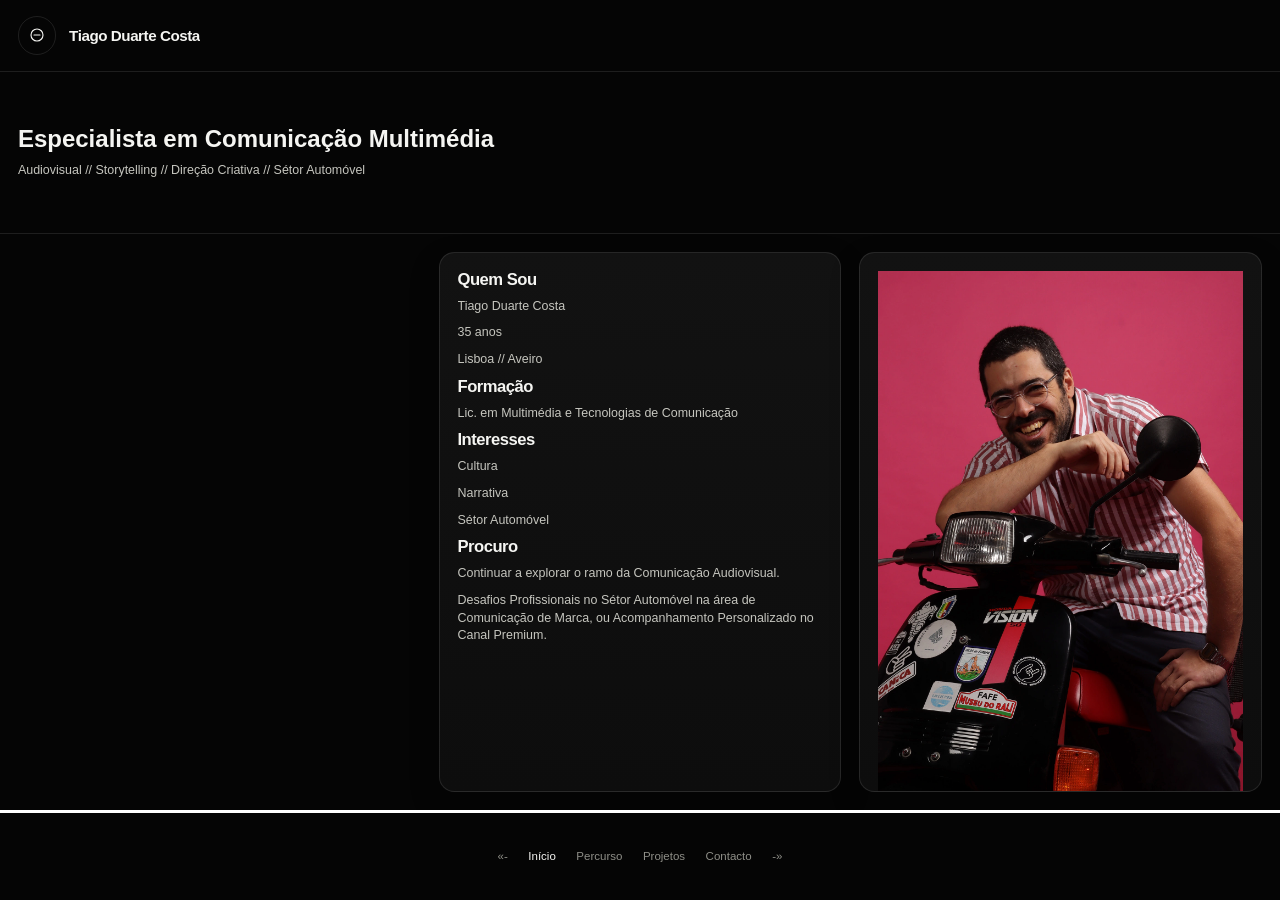
==== commit 80a19952: "atualização do site" ====
--- a/index.html
+++ b/index.html
@@ -6,7 +6,7 @@
   <title>Tiago Duarte Costa — Index</title>
   <link rel="stylesheet" href="style.css">
 </head>
-<body>
+<body class="index-page">
   <div class="page">
 
     <header class="site-header">
@@ -24,8 +24,8 @@
 
     <section class="hero">
       <div class="hero__inner">
-        <h2>Comunicação, e Direção Criativa.</h2>
-        <p></p>
+        <h2>Especialista em Comunicação Multimédia</h2>
+        <p>Audiovisual // Storytelling // Direção Criativa // Sétor Automóvel</p>
       </div>
     </section>
 
@@ -33,26 +33,37 @@
       <div class="cards-section__inner">
         <section class="cards-grid">
 
+          <article class="card is-hidden">
+            <div class="card__content"></div>
+          </article>
+
+
           <article class="card">
             <div class="card__content">
-              <h2>Visão</h2>
-              <p>Desenvolvo projetos com atenção à mensagem, à estética e à forma como cada detalhe comunica.</p>
+              <h2>Quem Sou</h2>
+              <p>Tiago Duarte Costa</p>
+              <p>35 anos</p>
+              <p>Lisboa // Aveiro</p>
+              <h2>Formação</h2>
+              <p>Lic. em Multimédia e Tecnologias de Comunicação</p>
+              <h2>Interesses</h2>
+              <p>Cultura</p>
+              <p>Narrativa</p>
+              <p>Sétor Automóvel</p>
+              <h2>Procuro</h2>
+              <p>Continuar a explorar o ramo da Comunicação Audiovisual.</p>
+              <p>Desafios Profissionais no Sétor Automóvel na área de Comunicação de Marca, ou Acompanhamento Personalizado no Canal Premium.</p>
             </div>
           </article>
 
           <article class="card">
-            <div class="card__content">
-              <h2>Áreas</h2>
-              <p>Trabalho entre comunicação, audiovisual, fotografia, vídeo e construção de presença visual consistente.</p>
-            </div>
+            <img
+              src="foto_perfil.webp"
+              alt="Foto de perfil"
+              loading="eager"
+            />
           </article>
 
-          <article class="card">
-            <div class="card__content">
-              <h2>Contacto</h2>
-              <p>Disponível para apresentar trabalho, colaborar em projetos e criar soluções com identidade própria.</p>
-            </div>
-          </article>
 
         </section>
       </div>
@@ -61,19 +72,21 @@
     <nav class="bottom-nav" aria-label="Navegação principal">
       <div class="bottom-nav__inner">
 
-        <div class="bottom-nav__side bottom-nav__side--left is-hidden">
-          <a href="index.html">Voltar Atrás</a>
-        </div>
+        <div class="bottom-nav__all-links">
+          <div class="bottom-nav__side bottom-nav__side--left">
+            <a href="contacto.html">«-</a>
+          </div>
 
-        <div class="bottom-nav__center">
-          <a href="index.html" class="is-active">Início</a>
-          <a href="percurso.html">Percurso</a>
-          <a href="projetos.html">Projetos</a>
-          <a href="contacto.html">Contacto</a>
-        </div>
+          <div class="bottom-nav__center">
+            <a href="index.html" class="is-active">Início</a>
+            <a href="percurso.html">Percurso</a>
+            <a href="projetos.html">Projetos</a>
+            <a href="contacto.html">Contacto</a>
+          </div>
 
-        <div class="bottom-nav__side bottom-nav__side--right">
-          <a href="percurso.html">Continuar Viagem</a>
+          <div class="bottom-nav__side bottom-nav__side--right">
+            <a href="percurso.html">-»</a>
+          </div>
         </div>
 
       </div>
--- a/style.css
+++ b/style.css
@@ -108,7 +108,6 @@
 
 .site-header__inner {
   width: min(100%, var(--content-max));
-  margin-inline: auto;
   display: flex;
   align-items: center;
   gap: var(--space-3);
@@ -148,7 +147,6 @@
 
 .hero__inner {
   width: min(100%, var(--content-max));
-  margin-inline: auto;
   display: flex;
   flex-direction: column;
   justify-content: center;
@@ -249,9 +247,13 @@
   width: 100%;
   display: flex;
   justify-content: center;
-  align-items: flex-end;
+  align-items: center;
   gap: var(--space-2);
-}
+
+  /* sobe os botões dentro do card (em vez de ficarem encostados ao fundo) */
+  padding-bottom: var(--space-2);
+}
+
 
 .card__actions--stack {
   flex-wrap: wrap;
@@ -364,21 +366,61 @@
 
 .bottom-nav {
   min-height: 0;
-  border-top: 1px solid var(--border);
+  border-top: 3px solid #ffffff;
   padding-inline: 0;
-  display: flex;
-  align-items: center;
-}
+  padding-block: 0;
+  display: flex;
+  align-items: center;
+}
+
+
+
 
 .bottom-nav__inner {
   width: min(100%, var(--content-max));
   margin-inline: auto;
-  display: grid;
-  grid-template-columns: 1fr auto 1fr;
-  align-items: center;
-  gap: var(--space-3);
+  display: flex;
+  align-items: center;
+  justify-content: center;
   min-width: 0;
-}
+  height: 100%;
+}
+
+
+.bottom-nav__all-links {
+  display: flex;
+  align-items: center;
+  justify-content: center;
+  gap: clamp(10px, 1.6vw, 24px);
+  flex-wrap: nowrap;
+  min-width: 0;
+  padding-block: 0;
+}
+
+
+.bottom-nav__all-links a,
+.bottom-nav__center a,
+.bottom-nav__side a {
+  font-size: var(--nav-size);
+  line-height: 1;
+  color: var(--text-muted);
+  transition: color var(--transition), opacity var(--transition);
+  display: inline-flex;
+  align-items: center;
+  justify-content: center;
+  padding: 0;
+  margin: 0;
+}
+
+
+
+.bottom-nav__all-links a:hover,
+.bottom-nav__all-links a:focus-visible,
+.bottom-nav__center a.is-active,
+.bottom-nav__side a.is-active {
+  color: var(--text);
+}
+
 
 .bottom-nav__side {
   font-size: var(--nav-size);
@@ -421,6 +463,7 @@
   color: var(--text);
 }
 
+
 /* =========================================================
    TABLET
    ========================================================= */
@@ -452,6 +495,15 @@
     --hero-h: clamp(92px, 16vh, 128px);
     --nav-h: clamp(78px, 12vh, 96px);
 
+    /* botões de contacto menores em ecrãs pequenos */
+    --contact-icon: clamp(26px, 8vw, 44px);
+
+    --space-2: 0.45rem;
+    --space-3: 0.6rem;
+    --space-4: 0.8rem;
+    --space-5: 1rem;
+
+
     --space-2: 0.45rem;
     --space-3: 0.6rem;
     --space-4: 0.8rem;
@@ -492,6 +544,13 @@
     width: clamp(40px, 12vw, 56px);
     height: clamp(40px, 12vw, 56px);
   }
+
+  /* Contacto (ícones nos botões) */
+  .contact-icon-button img {
+    width: var(--contact-icon);
+    height: var(--contact-icon);
+  }
+
 
   .bottom-nav__inner {
     grid-template-columns: 1fr;
@@ -502,6 +561,13 @@
     min-width: 0;
     width: 100%;
   }
+
+  .bottom-nav__all-links {
+    flex-wrap: nowrap;
+    width: 100%;
+    justify-content: center;
+  }
+
 
   /* garante que as laterais nunca “forçam” largura nem empurram para baixo */
   .bottom-nav__side,
@@ -585,12 +651,27 @@
   }
 
   .logo-choice img {
-    width: clamp(34px, 3.6vw, 50px);
+    width: clamp(26px, 3.6vw, 50px);
     height: clamp(34px, 3.6vw, 50px);
   }
+}
+
+.bottom-nav__side--hidden {
+  display: none !important;
 }
 
 .is-hidden {
   visibility: hidden;
   pointer-events: none;
-}+}
+
+/* =========================================================
+   HIGHLIGHT (texto com fundo branco)
+   ========================================================= */
+.highlight {
+  color: #ffffff !important;
+  background: #8a8a8a !important;
+  padding: 0.15em 0.35em;
+  border-radius: 0.35em;
+}
+
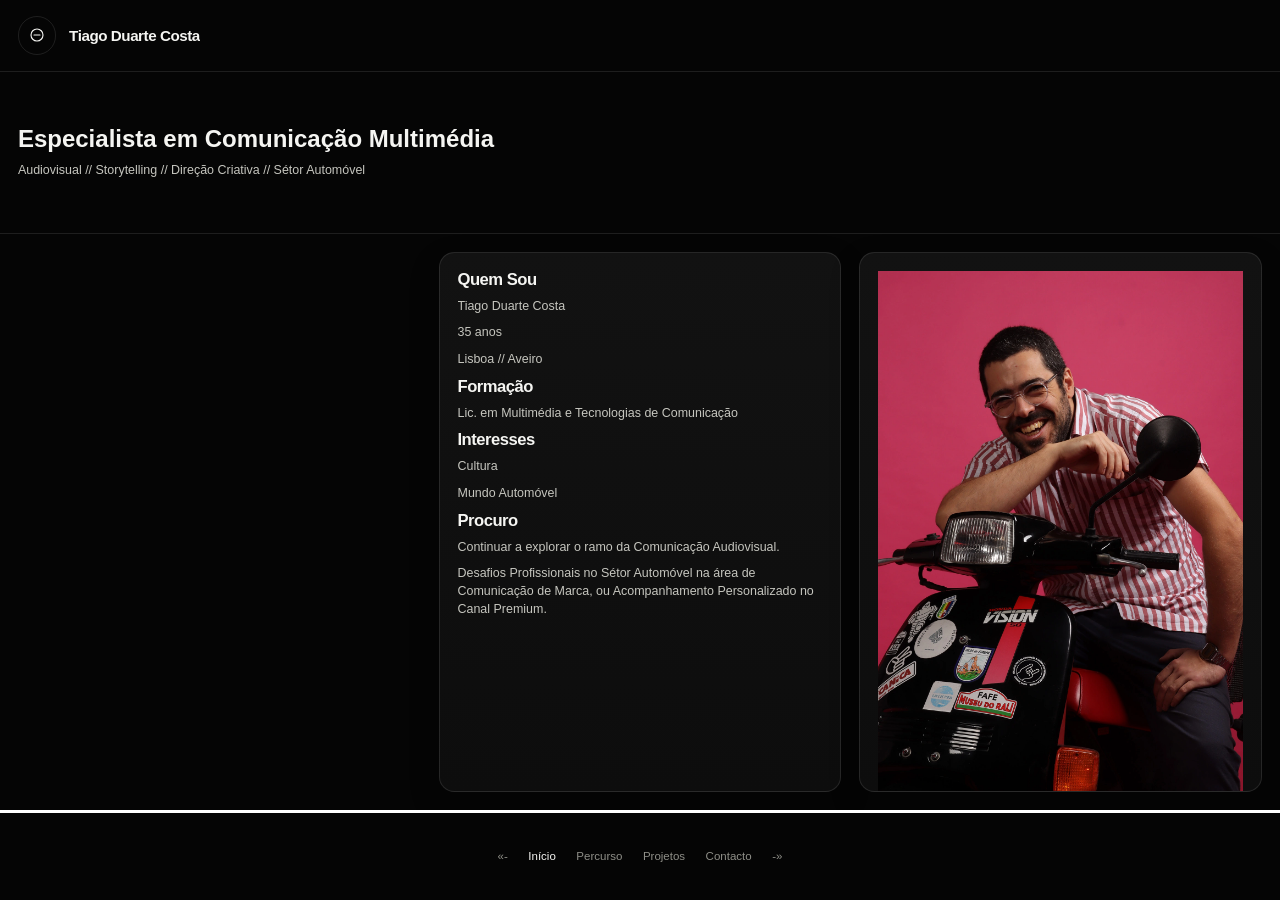
==== commit 1ccff3f5: "atualização do site" ====
--- a/index.html
+++ b/index.html
@@ -48,8 +48,7 @@
               <p>Lic. em Multimédia e Tecnologias de Comunicação</p>
               <h2>Interesses</h2>
               <p>Cultura</p>
-              <p>Narrativa</p>
-              <p>Sétor Automóvel</p>
+              <p>Mundo Automóvel</p>
               <h2>Procuro</h2>
               <p>Continuar a explorar o ramo da Comunicação Audiovisual.</p>
               <p>Desafios Profissionais no Sétor Automóvel na área de Comunicação de Marca, ou Acompanhamento Personalizado no Canal Premium.</p>
@@ -93,5 +92,7 @@
     </nav>
 
   </div>
+
+  <script src="page-transition.js"></script>
 </body>
-</html>+</html>
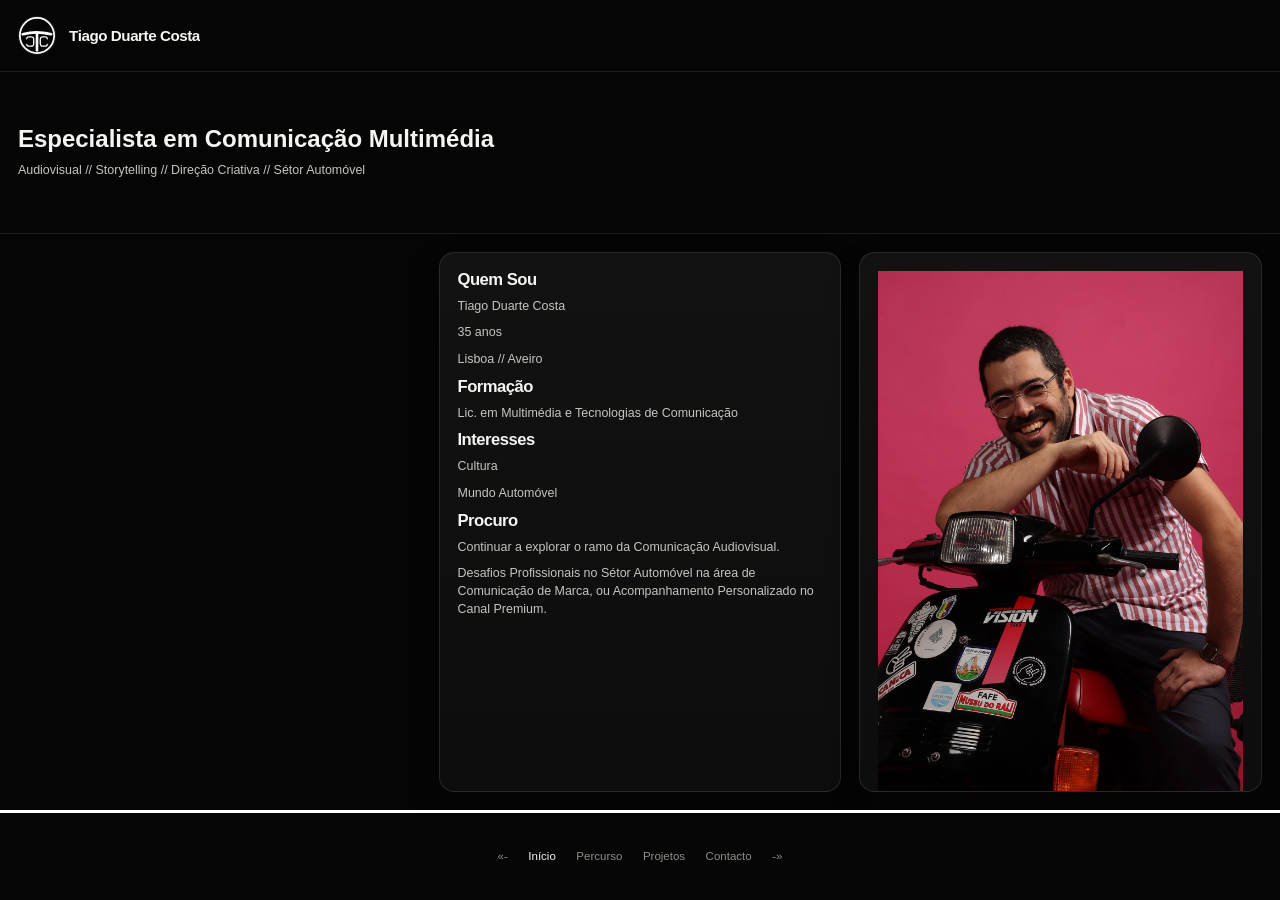
==== commit 3669bc11: "atualização do site" ====
--- a/index.html
+++ b/index.html
@@ -12,11 +12,7 @@
     <header class="site-header">
       <div class="site-header__inner">
         <div class="site-logo" aria-label="Logo">
-          <!-- meter logo aqui -->
-          <svg width="18" height="18" viewBox="0 0 24 24" fill="none" aria-hidden="true">
-            <circle cx="12" cy="12" r="8" stroke="currentColor" stroke-width="1.5"/>
-            <path d="M8 12h8" stroke="currentColor" stroke-width="1.5" stroke-linecap="round"/>
-          </svg>
+          <img src="logo.svg" alt="Logo" loading="eager" decoding="async">
         </div>
         <p class="site-name">Tiago Duarte Costa</p>
       </div>
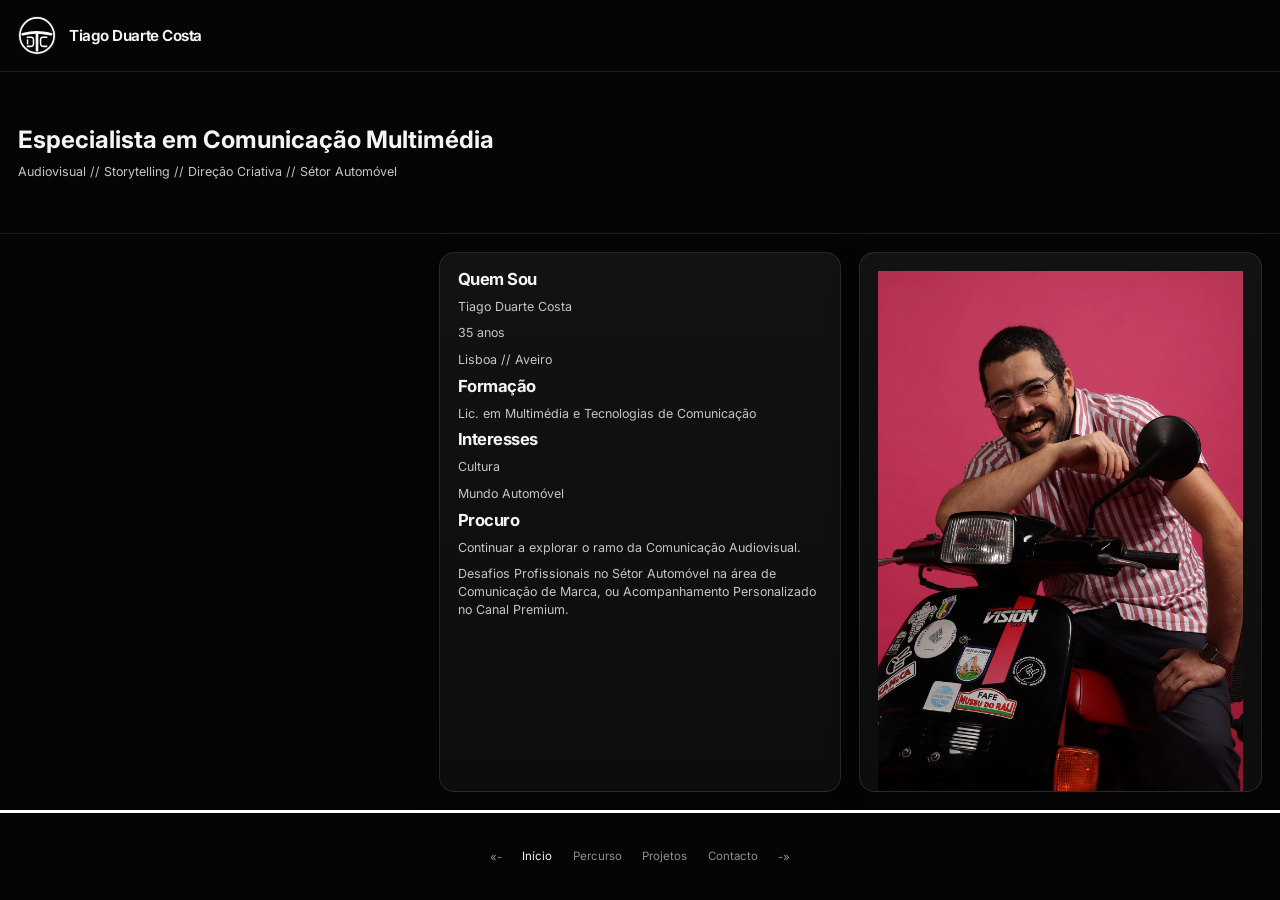
==== commit 2e711398: "atualização do site" ====
--- a/index.html
+++ b/index.html
@@ -5,6 +5,10 @@
   <meta name="viewport" content="width=device-width, initial-scale=1.0">
   <title>Tiago Duarte Costa — Index</title>
   <link rel="stylesheet" href="style.css">
+  <link rel="preconnect" href="https://fonts.googleapis.com">
+  <link rel="preconnect" href="https://fonts.gstatic.com" crossorigin>
+<link href="https://fonts.googleapis.com/css2?family=Inter:ital,opsz,wght@0,14..32,100..900;1,14..32,100..900&family=Press+Start+2P&family=Six+Caps&family=Tenor+Sans&display=swap" rel="stylesheet">
+
 </head>
 <body class="index-page">
   <div class="page">
@@ -12,7 +16,7 @@
     <header class="site-header">
       <div class="site-header__inner">
         <div class="site-logo" aria-label="Logo">
-          <img src="logo.svg" alt="Logo" loading="eager" decoding="async">
+          <img src="logo4.svg" alt="Logo" loading="eager" decoding="async">
         </div>
         <p class="site-name">Tiago Duarte Costa</p>
       </div>
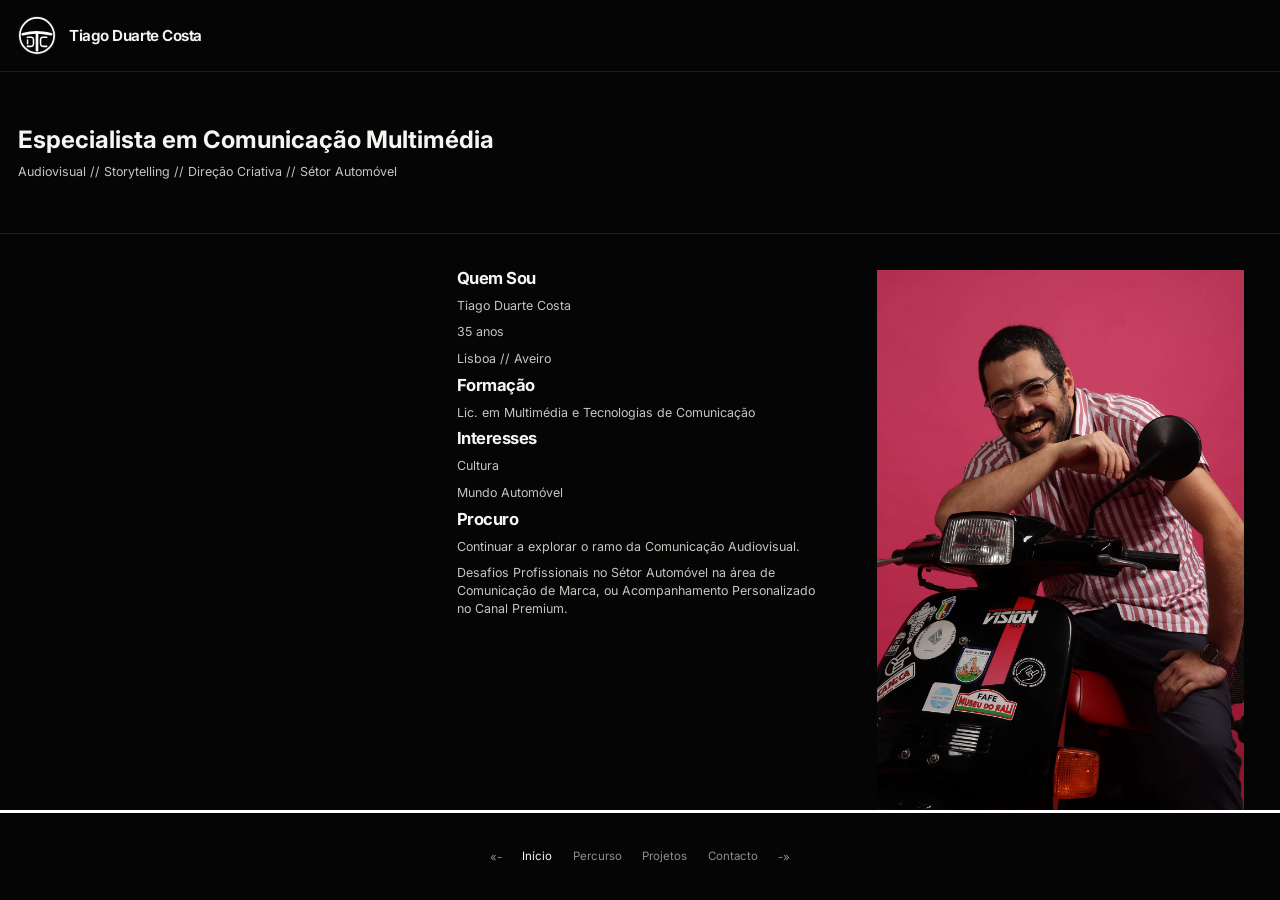
==== commit ca599edf: "atualização do site" ====
--- a/index.html
+++ b/index.html
@@ -14,13 +14,16 @@
   <div class="page">
 
     <header class="site-header">
-      <div class="site-header__inner">
-        <div class="site-logo" aria-label="Logo">
-          <img src="logo4.svg" alt="Logo" loading="eager" decoding="async">
+      <a class="site-header__link" href="index.html" aria-label="Ir para Início">
+        <div class="site-header__inner">
+          <div class="site-logo" aria-label="Logo">
+            <img src="logo4.svg" alt="Logo" loading="eager" decoding="async">
+          </div>
+          <p class="site-name">Tiago Duarte Costa</p>
         </div>
-        <p class="site-name">Tiago Duarte Costa</p>
-      </div>
+      </a>
     </header>
+
 
     <section class="hero">
       <div class="hero__inner">
--- a/style.css
+++ b/style.css
@@ -106,6 +106,18 @@
   align-items: center;
 }
 
+.site-header__link {
+  width: 100%;
+  display: block;
+  color: inherit;
+}
+
+.site-header__link:focus-visible {
+  outline: 2px solid rgba(255, 255, 255, 0.6);
+  outline-offset: 3px;
+}
+
+
 .site-header__inner {
   width: min(100%, var(--content-max));
   display: flex;
@@ -196,11 +208,11 @@
 .card {
   min-width: 0;
   min-height: 0;
-  background: linear-gradient(180deg, var(--surface-2), var(--surface));
-  border: 1px solid var(--border);
-  border-radius: var(--radius);
-  box-shadow: var(--shadow);
-  overflow: hidden;
+  background: transparent;
+  border: none;
+  border-radius: 0;
+  box-shadow: none;
+  overflow: visible;
 
   display: flex;
   flex-direction: column;
@@ -321,7 +333,7 @@
   object-fit: contain;
 }
 
-/* garante que o botão não “cresce” por default styles */
+/* garante que o botão não "cresce" por default styles */
 .logo-choice:focus-visible {
   outline: none;
 }
@@ -569,22 +581,21 @@
   }
 
 
-  /* garante que as laterais nunca “forçam” largura nem empurram para baixo */
+  /* laterais com largura automática para não empurrarem o centro */
   .bottom-nav__side,
   .bottom-nav__side--left,
   .bottom-nav__side--right {
     justify-self: center;
     min-width: 0;
-    width: 100%;
-    white-space: normal;
-    overflow: hidden;
-    text-overflow: ellipsis;
+    width: auto;
+    flex: 0 0 auto;
+    white-space: nowrap;
   }
 
   .bottom-nav__side a {
     display: inline-block;
     max-width: 100%;
-    white-space: normal;
+    white-space: nowrap;
     overflow: hidden;
     text-overflow: ellipsis;
   }
@@ -675,3 +686,41 @@
   border-radius: 0.35em;
 }
 
+/* =========================================================
+   INDEX PAGE - MOBILE SMALL (apenas 1 card de texto visível + foto no canto)
+   ========================================================= */
+@media (max-width: 560px) {
+  body.index-page .cards-grid {
+    grid-template-rows: 1fr;
+    position: relative;
+  }
+
+  body.index-page .card.is-hidden {
+    display: none !important;
+  }
+
+  /* Card com imagem - posiciona como foto pequena no canto superior direito */
+  body.index-page .card:has(img) {
+    position: absolute;
+    top: var(--space-3);
+    right: var(--space-3);
+    width: 80px;
+    height: auto;
+    aspect-ratio: 3/4;
+    overflow: hidden;
+    border: 2px solid var(--border);
+    padding: 0;
+    z-index: 10;
+  }
+
+  body.index-page .card:has(img) img {
+    width: 100%;
+    height: 100%;
+    object-fit: cover;
+  }
+
+  /* Texto do card com padding extra no topo para não sobrepor a foto */
+  body.index-page .card:not(.is-hidden):not(:has(img)) {
+    padding-top: calc(var(--space-3) + 100px);
+  }
+}
